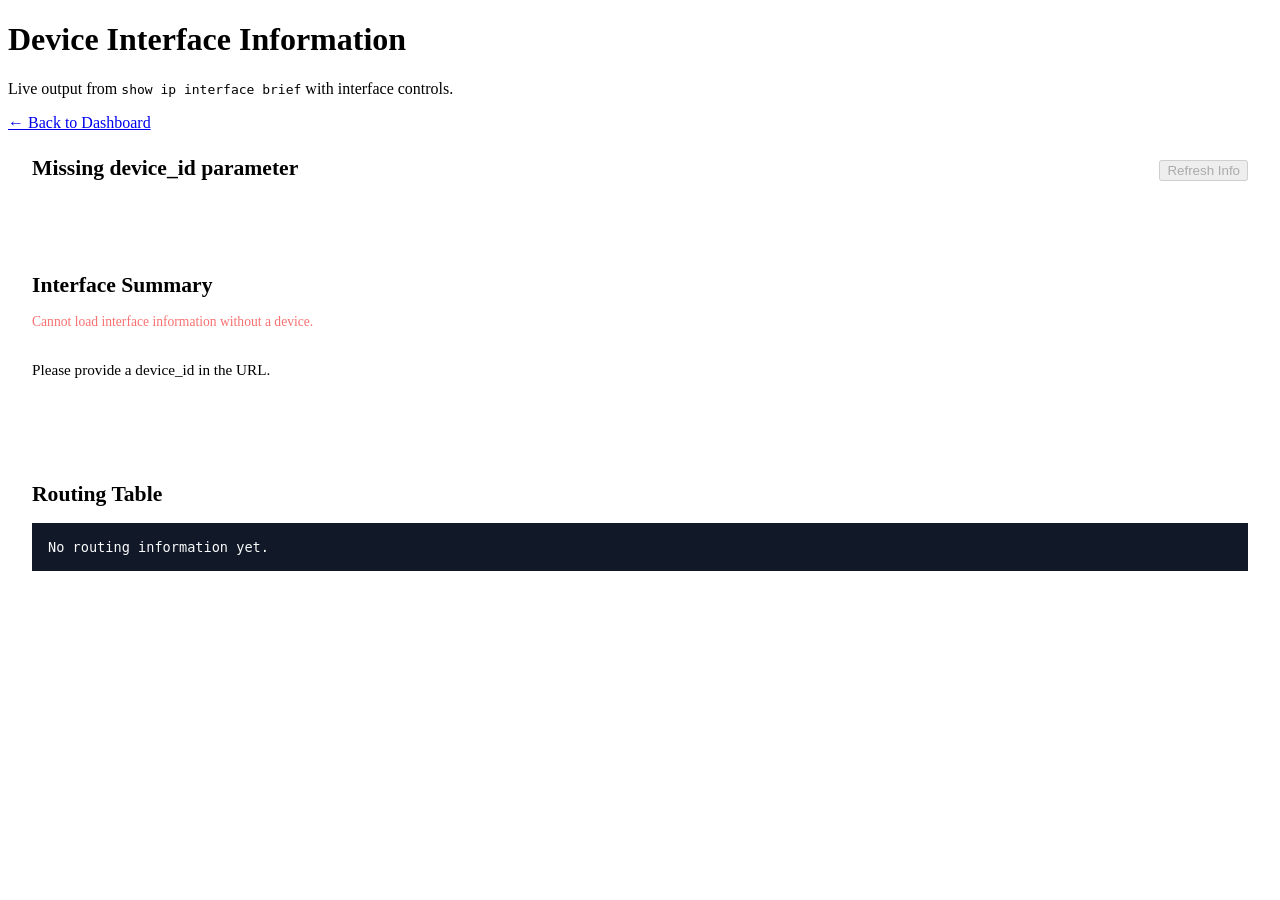
==== web/static/info.html @ cee13cc4 "Implement device information retrieval and management - Added `run_device_info` function to handle d" ====
<!doctype html>
<html>

<head>
  <meta charset="utf-8" />
  <meta name="viewport" content="width=device-width, initial-scale=1.0">
  <title>Topologist - Device Interface Info</title>
  <link rel="preconnect" href="https://fonts.googleapis.com">
  <link rel="preconnect" href="https://fonts.gstatic.com" crossorigin>
  <link href="https://fonts.googleapis.com/css2?family=IBM+Plex+Sans+Thai+Looped:wght@100;200;300;400;500;600;700&display=swap" rel="stylesheet">
  <link rel="stylesheet" href="/static/style.css">
  <style>
    .info-page {
      display: flex;
      flex-direction: column;
      gap: 1.5rem;
    }
    .info-card {
      background: var(--surface);
      border-radius: var(--radius-lg);
      border: 1px solid var(--border-color);
      box-shadow: var(--shadow-md);
      padding: 1.5rem;
    }
    .info-header {
      display: flex;
      align-items: center;
      justify-content: space-between;
      gap: 1rem;
      flex-wrap: wrap;
      margin-bottom: 1rem;
    }
    .info-header h2 {
      margin: 0;
      font-size: 1.35rem;
      color: var(--primary-color);
    }
    .meta-grid {
      display: grid;
      grid-template-columns: repeat(auto-fit, minmax(200px, 1fr));
      gap: 1rem;
      margin-top: 0.5rem;
    }
    .meta-item {
      background: var(--surface-elevated);
      border-radius: var(--radius-md);
      padding: 0.75rem 1rem;
      border: 1px solid var(--border-color);
    }
    .meta-item label {
      display: block;
      font-size: 0.75rem;
      text-transform: uppercase;
      letter-spacing: 0.05em;
      color: var(--text-muted);
      margin-bottom: 0.4rem;
    }
    .meta-item span {
      font-weight: 600;
      color: var(--text-primary);
      word-break: break-word;
    }
    .interface-table {
      width: 100%;
      border-collapse: collapse;
      margin-top: 1rem;
    }
    .interface-table th,
    .interface-table td {
      padding: 0.75rem 1rem;
      border-bottom: 1px solid var(--border-color);
      font-size: 0.9rem;
      vertical-align: middle;
    }
    .interface-table th {
      text-transform: uppercase;
      font-size: 0.75rem;
      letter-spacing: 0.05em;
      color: var(--text-secondary);
    }
    .status-group {
      display: inline-flex;
      gap: 0.4rem;
      align-items: center;
      flex-wrap: wrap;
    }
    .badge {
      display: inline-flex;
      align-items: center;
      padding: 0.2rem 0.6rem;
      border-radius: 999px;
      font-size: 0.7rem;
      text-transform: uppercase;
      letter-spacing: 0.05em;
      font-weight: 600;
    }
    .badge.connected {
      background: rgba(59, 165, 93, 0.18);
      color: #34D399;
    }
    .badge.disabled {
      background: rgba(237, 66, 69, 0.18);
      color: #F87171;
    }
    .badge.available {
      background: rgba(37, 99, 235, 0.18);
      color: #60A5FA;
    }
    .status-msg.inline {
      margin-top: 0.25rem;
      font-size: 0.85rem;
    }
    .empty-state {
      color: var(--text-secondary);
      font-size: 0.95rem;
      padding: 1rem 0;
    }
    .output-block {
      background: #111827;
      border-radius: var(--radius-md);
      border: 1px solid var(--border-color);
      padding: 1rem;
      font-family: "Source Code Pro", "Consolas", monospace;
      font-size: 0.85rem;
      color: #F9FAFB;
      white-space: pre-wrap;
      overflow-x: auto;
      max-height: 320px;
    }
    .spinner {
      display: inline-block;
      width: 1em;
      height: 1em;
      border: 2px solid rgba(255, 255, 255, 0.25);
      border-top-color: var(--primary-color);
      border-radius: 50%;
      animation: spin 0.8s linear infinite;
      margin-right: 0.5rem;
      vertical-align: middle;
    }
    @keyframes spin {
      to { transform: rotate(360deg); }
    }
  </style>
</head>

<body>
  <header class="app-header">
    <div class="header-content">
      <h1>Device Interface Information</h1>
      <p class="subtitle">Live output from <code>show ip interface brief</code> with interface controls.</p>
      <div class="header-nav">
        <a class="btn btn-secondary btn-sm" href="/">&larr; Back to Dashboard</a>
      </div>
    </div>
  </header>

  <main class="container">
    <div class="info-page">
      <section class="info-card">
        <div class="info-header">
          <div>
            <h2 id="deviceTitle">Loading device...</h2>
            <div class="status-msg inline" id="deviceStatus"></div>
          </div>
          <div class="header-actions">
            <button class="btn btn-secondary btn-sm" id="refreshBtn" disabled>Refresh Info</button>
          </div>
        </div>
        <div class="meta-grid" id="deviceMeta" style="display:none;"></div>
      </section>


      <section class="info-card">
        <div class="info-header">
          <h2>Interface Summary</h2>
        </div>
        <div id="commandStatus" class="status-msg inline"></div>
        <div id="interfacesContainer">
          <p class="empty-state">No interface summary available yet.</p>
        </div>
      </section>

      <section class="info-card">
        <div class="info-header">
          <h2>Routing Table</h2>
        </div>
        <div id="routeContainer" class="output-block">No routing information yet.</div>
      </section>
    </div>
  </main>

  <script>
    const AUTO_REFRESH_MS = 5000;

    async function api(path, opts = {}) {
      const resp = await fetch(path, { cache: 'no-store', ...opts });
      if (!resp.ok) {
        const msg = await resp.text().catch(() => resp.statusText || `HTTP ${resp.status}`);
        throw new Error(msg || `HTTP ${resp.status}`);
      }
      return resp.json();
    }

    const params = new URLSearchParams(window.location.search);
    const deviceId = params.get('device_id');
    const deviceTitleEl = document.getElementById('deviceTitle');
    const deviceStatusEl = document.getElementById('deviceStatus');
    const deviceMetaEl = document.getElementById('deviceMeta');
    const commandStatusEl = document.getElementById('commandStatus');
    const interfacesContainerEl = document.getElementById('interfacesContainer');
    const routeContainerEl = document.getElementById('routeContainer');
    const refreshBtn = document.getElementById('refreshBtn');

    let deviceRecord = null;
    let latestInfo = null;
    let autoTimer = null;

    refreshBtn.addEventListener('click', () => {
      if (deviceId) {
        loadLatestInfo(true);
      }
    });

    function formatTimestamp(epoch) {
      if (!epoch) return 'N/A';
      const dt = new Date(epoch * 1000);
      if (Number.isNaN(dt.getTime())) return 'N/A';
      return dt.toLocaleString();
    }

    function setCommandStatus(message, isError = false, showSpinner = false) {
      if (!message) {
        commandStatusEl.textContent = '';
        return;
      }
      if (showSpinner) {
        commandStatusEl.innerHTML = `<span class="spinner"></span>${message}`;
      } else {
        commandStatusEl.textContent = message;
      }
      commandStatusEl.style.color = isError ? '#F87171' : 'var(--text-secondary)';
    }

    function renderDeviceHeader() {
      if (!deviceRecord) {
        deviceTitleEl.textContent = 'Device not found';
        deviceStatusEl.textContent = '';
        return;
      }
      const host = deviceRecord.host || '(unknown host)';
      const displayName = deviceRecord.display_name ? ` (${deviceRecord.display_name})` : '';
      deviceTitleEl.textContent = `${host}${displayName}`;
      deviceStatusEl.textContent = `Status: ${deviceRecord.status || 'unknown'} | Platform: ${deviceRecord.platform || '-'}`;
    }

    function renderDeviceMeta() {
      if (!deviceRecord) return;
      deviceMetaEl.style.display = 'grid';
      deviceMetaEl.innerHTML = '';
      const items = [
        { label: 'Primary Host', value: deviceRecord.host || '-' },
        { label: 'Display Name', value: deviceRecord.display_name || '-' },
        { label: 'Platform', value: deviceRecord.platform || '-' },
        { label: 'Depth', value: deviceRecord.depth ?? '-' },
        { label: 'Parent', value: deviceRecord.parent || '-' }
      ];
      if (latestInfo) {
        items.push({ label: 'Last Updated', value: formatTimestamp(latestInfo.updated_at) });
        items.push({ label: 'Worker Status', value: latestInfo.latest_status || latestInfo.status || '-' });
      }
      items.forEach(item => {
        const div = document.createElement('div');
        div.className = 'meta-item';
        div.innerHTML = `<label>${item.label}</label><span>${item.value}</span>`;
        deviceMetaEl.appendChild(div);
      });
    }

    function parseShowIpInterfaceBrief(output) {
      const results = [];
      if (!output) return results;
      const lines = output.split(/\r?\n/).map(line => line.trim()).filter(Boolean);
      const headerIndex = lines.findIndex(line => /^Interface\s+IP-Address/i.test(line));
      const dataLines = headerIndex >= 0 ? lines.slice(headerIndex + 1) : lines;
      dataLines.forEach(line => {
        if (!line || line.startsWith('---')) return;
        const tokens = line.split(/\s+/);
        if (tokens.length < 6) return;
        const iface = tokens[0];
        const ipAddress = tokens[1];
        const ok = tokens[2];
        const method = tokens[3];
        const protocol = tokens[tokens.length - 1];
        const statusTokens = tokens.slice(4, tokens.length - 1);
        const status = statusTokens.join(' ');
        results.push({
          name: iface,
          ip: ipAddress,
          ok,
          method,
          status,
          protocol
        });
      });
      return results;
    }

    function renderInterfaces(parsed) {
      if (!parsed || !parsed.length) {
        interfacesContainerEl.innerHTML = '<p class="empty-state">No interface summary available yet. Background updates run every few seconds.</p>';
        return;
      }
      const table = document.createElement('table');
      table.className = 'interface-table';
      table.innerHTML = `
        <thead>
          <tr>
            <th>Interface</th>
            <th>IP Address</th>
            <th>Status</th>
            <th>Protocol</th>
          </tr>
        </thead>
      `;
      const tbody = document.createElement('tbody');
      parsed.forEach(row => {
        const tr = document.createElement('tr');
        tr.innerHTML = `
          <td>${row.name}</td>
          <td>${row.ip}</td>
          <td>${row.status}</td>
          <td>${row.protocol}</td>
        `;
        tbody.appendChild(tr);
      });
      table.appendChild(tbody);
      interfacesContainerEl.innerHTML = '';
      interfacesContainerEl.appendChild(table);
    }

    async function loadLatestInfo(showSpinner = false) {
      if (!deviceId) return;
      try {
        if (showSpinner) {
          setCommandStatus('Loading latest interface summary...', false, true);
          interfacesContainerEl.innerHTML = '<p class="empty-state">Loading...</p>';
          routeContainerEl.textContent = 'Loading routing table...';
        }
        const info = await api(`/api/devices/${deviceId}/info/latest`);
        latestInfo = info;
        let ifaceOutput = '';
        let routeOutput = '';
        if (info.results) {
          info.results.forEach(item => {
            if (item.command && item.command.toLowerCase().includes('interface brief')) {
              ifaceOutput = item.output || '';
            } else if (item.command && item.command.toLowerCase().includes('ip route')) {
              routeOutput = item.output || '';
            }
          });
        }
        const parsed = parseShowIpInterfaceBrief(ifaceOutput);
        renderDeviceMeta();
        renderInterfaces(parsed);
        routeContainerEl.textContent = routeOutput || 'No routing information available.';
        if (info.status === 'succeeded') {
          const ts = formatTimestamp(info.updated_at);
          let message = `Last updated ${ts}`;
          if (info.fallback) {
            const latestTs = formatTimestamp(info.latest_updated_at);
            message += latestTs != 'N/A' ? ` • Showing previous data (latest job ${info.latest_status} at ${latestTs})` : ' • Showing previous data';
          }
          setCommandStatus(message + (info.cached ? ' (cached)' : ''));
        } else if (info.latest_status === 'queued' || info.latest_status === 'running') {
          setCommandStatus('Worker is collecting interface summary...', false, true);
        } else {
          setCommandStatus(info.error || 'No interface summary available.', true);
        }
      } catch (e) {
        setCommandStatus(e.message || 'Failed to load interface summary.', true);
      }
    }

    async function init() {
      if (!deviceId) {
        deviceTitleEl.textContent = 'Missing device_id parameter';
        interfacesContainerEl.innerHTML = '<p class="empty-state">Please provide a device_id in the URL.</p>';
        setCommandStatus('Cannot load interface information without a device.', true);
        refreshBtn.disabled = true;
        return;
      }
      try {
        const allDevices = await api('/api/devices');
        deviceRecord = allDevices.find(d => d._id === deviceId);
        renderDeviceHeader();
        if (!deviceRecord) {
          interfacesContainerEl.innerHTML = '<p class="empty-state">Device not found.</p>';
          setCommandStatus('Device not found.', true);
          refreshBtn.disabled = true;
          return;
        }
        await loadLatestInfo(true);
        refreshBtn.disabled = false;
        autoTimer = setInterval(() => loadLatestInfo(false), AUTO_REFRESH_MS);
      } catch (e) {
        deviceTitleEl.textContent = 'Failed to load device';
        interfacesContainerEl.innerHTML = `<p class="empty-state">${e.message || 'Unable to load device details.'}</p>`;
        setCommandStatus(e.message || 'Unable to load device details.', true);
        refreshBtn.disabled = true;
      }
    }

    window.addEventListener('beforeunload', () => {
      if (autoTimer) clearInterval(autoTimer);
    });

    init();
  </script>
</body>

</html>
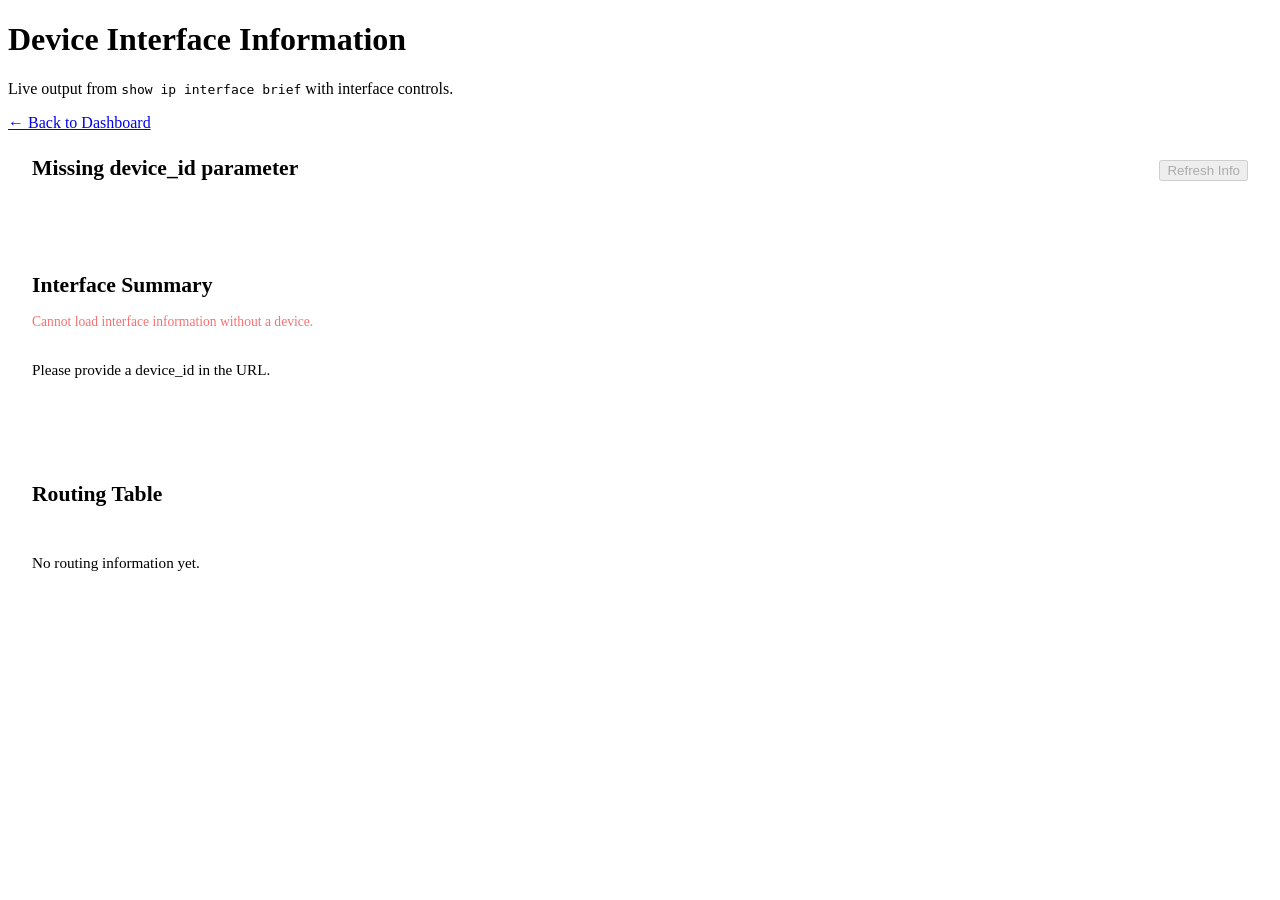
==== commit b6f0102f: "Enhance routing table display with improved layout and detailed route information" ====
--- a/web/static/info.html
+++ b/web/static/info.html
@@ -115,17 +115,209 @@
       font-size: 0.95rem;
       padding: 1rem 0;
     }
-    .output-block {
-      background: #111827;
+    .route-container {
+      display: flex;
+      flex-direction: column;
+      gap: 1.25rem;
+    }
+    .route-summary {
+      display: flex;
+      flex-wrap: wrap;
+      justify-content: space-between;
+      gap: 1rem;
+      background: var(--surface-elevated);
+      border: 1px dashed var(--border-color);
+      border-radius: var(--radius-md);
+      padding: 1rem 1.25rem;
+    }
+    .route-summary-count {
+      display: flex;
+      flex-direction: column;
+      gap: 0.2rem;
+    }
+    .route-summary-count strong {
+      font-size: 1.6rem;
+      line-height: 1;
+    }
+    .route-summary-count .label {
+      font-size: 0.72rem;
+      text-transform: uppercase;
+      letter-spacing: 0.06em;
+      color: var(--text-muted);
+    }
+    .route-summary-count .meta {
+      font-size: 0.82rem;
+      color: var(--text-secondary);
+    }
+    .route-legend {
+      display: flex;
+      flex-wrap: wrap;
+      gap: 0.5rem;
+      align-items: center;
+    }
+    .route-legend-chip {
+      display: inline-flex;
+      align-items: center;
+      gap: 0.45rem;
+      padding: 0.35rem 0.75rem;
+      border-radius: 999px;
+      font-size: 0.75rem;
+      text-transform: uppercase;
+      letter-spacing: 0.05em;
+      border: 1px solid transparent;
+      background: rgba(59, 130, 246, 0.1);
+      color: var(--text-secondary);
+    }
+    .route-legend-chip small {
+      font-size: 0.7rem;
+      color: var(--text-muted);
+    }
+    .route-legend-chip span {
+      font-weight: 600;
+    }
+    .legend-badge {
+      width: 0.65rem;
+      height: 0.65rem;
+      border-radius: 999px;
+      border: 1px solid transparent;
+      display: inline-flex;
+    }
+    .legend-badge.route-type--connected { background: #10B981; border-color: rgba(16, 185, 129, 0.25); }
+    .legend-badge.route-type--local { background: #3B82F6; border-color: rgba(59, 130, 246, 0.3); }
+    .legend-badge.route-type--static { background: #F59E0B; border-color: rgba(245, 158, 11, 0.35); }
+    .legend-badge.route-type--ospf { background: #8B5CF6; border-color: rgba(139, 92, 246, 0.35); }
+    .legend-badge.route-type--eigrp { background: #F87171; border-color: rgba(248, 113, 113, 0.35); }
+    .legend-badge.route-type--rip { background: #F97316; border-color: rgba(249, 115, 22, 0.35); }
+    .legend-badge.route-type--bgp { background: #14B8A6; border-color: rgba(20, 184, 166, 0.35); }
+    .legend-badge.route-type--other { background: #64748B; border-color: rgba(100, 116, 139, 0.35); }
+    .route-grid {
+      display: grid;
+      grid-template-columns: repeat(auto-fill, minmax(260px, 1fr));
+      gap: 1rem;
+    }
+    .route-card {
+      background: var(--surface-elevated);
       border-radius: var(--radius-md);
       border: 1px solid var(--border-color);
-      padding: 1rem;
+      box-shadow: var(--shadow-sm);
+      padding: 1rem 1.25rem;
+      display: flex;
+      flex-direction: column;
+      gap: 0.85rem;
+    }
+    .route-description {
+      margin: 0;
+      font-size: 0.82rem;
+      color: var(--text-secondary);
+    }
+    .route-card--default {
+      border-color: rgba(59, 130, 246, 0.55);
+      box-shadow: 0 0 0 1px rgba(59, 130, 246, 0.25);
+    }
+    .route-card-header {
+      display: flex;
+      justify-content: space-between;
+      align-items: center;
+      gap: 0.5rem;
+      flex-wrap: wrap;
+    }
+    .route-type-badge {
+      display: inline-flex;
+      align-items: center;
+      gap: 0.4rem;
+      padding: 0.3rem 0.75rem;
+      border-radius: 999px;
+      font-size: 0.75rem;
+      font-weight: 600;
+      letter-spacing: 0.05em;
+      text-transform: uppercase;
+    }
+    .route-type--connected {
+      background: rgba(52, 211, 153, 0.2);
+      color: #10B981;
+    }
+    .route-type--local {
+      background: rgba(96, 165, 250, 0.2);
+      color: #3B82F6;
+    }
+    .route-type--static {
+      background: rgba(251, 191, 36, 0.18);
+      color: #F59E0B;
+    }
+    .route-type--ospf {
+      background: rgba(167, 139, 250, 0.2);
+      color: #8B5CF6;
+    }
+    .route-type--eigrp {
+      background: rgba(248, 113, 113, 0.2);
+      color: #F87171;
+    }
+    .route-type--bgp {
+      background: rgba(94, 234, 212, 0.2);
+      color: #14B8A6;
+    }
+    .route-type--rip {
+      background: rgba(251, 146, 60, 0.2);
+      color: #F97316;
+    }
+    .route-type--other {
+      background: rgba(148, 163, 184, 0.2);
+      color: #64748B;
+    }
+    .route-code {
       font-family: "Source Code Pro", "Consolas", monospace;
-      font-size: 0.85rem;
-      color: #F9FAFB;
-      white-space: pre-wrap;
-      overflow-x: auto;
-      max-height: 320px;
+      font-size: 0.8rem;
+      color: var(--text-muted);
+    }
+    .route-destination {
+      display: flex;
+      flex-direction: column;
+      gap: 0.2rem;
+    }
+    .route-destination span.value {
+      font-size: 1.1rem;
+      font-weight: 600;
+      color: var(--text-primary);
+    }
+    .route-destination span.label {
+      font-size: 0.75rem;
+      text-transform: uppercase;
+      letter-spacing: 0.05em;
+      color: var(--text-muted);
+    }
+    .route-destination span.meta {
+      font-size: 0.75rem;
+      color: var(--text-secondary);
+    }
+    .route-meta {
+      display: grid;
+      grid-template-columns: repeat(auto-fit, minmax(180px, 1fr));
+      gap: 0.75rem;
+    }
+    .route-meta-item {
+      display: flex;
+      flex-direction: column;
+      gap: 0.3rem;
+    }
+    .route-meta-item label {
+      font-size: 0.7rem;
+      text-transform: uppercase;
+      letter-spacing: 0.05em;
+      color: var(--text-muted);
+    }
+    .route-meta-item span {
+      display: inline-flex;
+      align-items: center;
+      max-width: 100%;
+      padding: 0.2rem 0.55rem;
+      border-radius: var(--radius-sm);
+      background: rgba(255, 255, 255, 0.04);
+      font-weight: 600;
+      color: var(--text-primary);
+      word-break: normal;
+      white-space: nowrap;
+      overflow: hidden;
+      text-overflow: ellipsis;
     }
     .spinner {
       display: inline-block;
@@ -185,7 +377,9 @@
         <div class="info-header">
           <h2>Routing Table</h2>
         </div>
-        <div id="routeContainer" class="output-block">No routing information yet.</div>
+        <div id="routeContainer" class="route-container">
+          <p class="empty-state">No routing information yet.</p>
+        </div>
       </section>
     </div>
   </main>
@@ -306,6 +500,126 @@
       return results;
     }
 
+    const ROUTE_TYPE_META = {
+      connected: { label: 'Connected', description: 'Directly attached network', badgeClass: 'route-type--connected', codes: ['C'] },
+      local: { label: 'Local', description: 'Host route to local interface', badgeClass: 'route-type--local', codes: ['L'] },
+      static: { label: 'Static', description: 'Static route', badgeClass: 'route-type--static', codes: ['S'] },
+      ospf: { label: 'OSPF', description: 'OSPF-learned route', badgeClass: 'route-type--ospf', codes: ['O'] },
+      eigrp: { label: 'EIGRP', description: 'EIGRP-learned route', badgeClass: 'route-type--eigrp', codes: ['D'] },
+      rip: { label: 'RIP', description: 'RIP-learned route', badgeClass: 'route-type--rip', codes: ['R'] },
+      bgp: { label: 'BGP', description: 'BGP-learned route', badgeClass: 'route-type--bgp', codes: ['B'] },
+      other: { label: 'Other', description: 'Additional routing sources', badgeClass: 'route-type--other', codes: [] }
+    };
+
+    function normalizeRouteCode(code) {
+      if (!code) return '';
+      return code.replace(/[^A-Z]/gi, '').toUpperCase();
+    }
+
+    function detectRouteType(code) {
+      const normalized = normalizeRouteCode(code);
+      if (!normalized) return { key: 'other', ...ROUTE_TYPE_META.other };
+      for (const [key, meta] of Object.entries(ROUTE_TYPE_META)) {
+        if (key === 'other') continue;
+        if (meta.codes.some(prefix => normalized.startsWith(prefix))) {
+          return { key, ...meta };
+        }
+      }
+      return { key: 'other', ...ROUTE_TYPE_META.other };
+    }
+
+    function parseShowIpRoute(output) {
+      const result = {
+        routes: [],
+        summary: { total: 0, defaultCount: 0, byType: {} },
+        defaultGateway: null,
+        typesUsed: new Set()
+      };
+      if (!output) return result;
+      const lines = output.split(/\r?\n/).map(line => line.trim()).filter(Boolean);
+      const routeRegex = /^([A-Z\*\+\!][A-Z\*\+\!]*)\s+(\S+)\s+(.*)$/;
+      lines.forEach(line => {
+        if (!line) return;
+        const lower = line.toLowerCase();
+        if (lower.startsWith('gateway of last resort')) {
+          result.defaultGateway = line.replace(/gateway of last resort is/i, '').trim() || null;
+          return;
+        }
+        if (lower.startsWith('codes:')) return;
+        const match = line.match(routeRegex);
+        if (!match) return;
+        const code = match[1];
+        const prefix = match[2];
+        if (prefix === '-' || prefix === '—') return;
+        let rest = match[3].trim();
+        let metricText = '';
+        let via = '';
+        let iface = '';
+        let age = '';
+
+        const viaIdx = rest.indexOf(' via ');
+        if (viaIdx >= 0) {
+          metricText = rest.substring(0, viaIdx).trim();
+          rest = rest.substring(viaIdx + 5);
+          const parts = rest.split(',').map(p => p.trim()).filter(Boolean);
+          via = parts[0] || '';
+          if (parts.length >= 3) {
+            age = parts.slice(1, parts.length - 1).join(', ');
+            iface = parts[parts.length - 1] || '';
+          } else if (parts.length === 2) {
+            if (parts[1] && parts[1].includes(':')) {
+              age = parts[1];
+            } else {
+              iface = parts[1];
+            }
+          }
+          if (!iface && parts.length) iface = parts[parts.length - 1] || '';
+        } else if (rest.includes('is directly connected')) {
+          metricText = rest.replace(/ is directly connected.*/i, '').trim();
+          via = 'Directly connected';
+          const parts = rest.split(',').map(p => p.trim()).filter(Boolean);
+          iface = parts[parts.length - 1] || '';
+        } else {
+          metricText = rest;
+        }
+
+        let adminDistance = '';
+        let metric = '';
+        if (metricText.startsWith('[') && metricText.endsWith(']')) {
+          const inner = metricText.slice(1, -1);
+          const [ad, met] = inner.split('/');
+          adminDistance = ad || '';
+          metric = met || '';
+        } else {
+          metric = metricText;
+        }
+
+        const typeInfo = detectRouteType(code);
+        const isDefault = code.includes('*') || prefix === '0.0.0.0/0';
+
+        result.routes.push({
+          code,
+          prefix,
+          type: typeInfo.key,
+          typeLabel: typeInfo.label,
+          badgeClass: typeInfo.badgeClass,
+          description: `${typeInfo.description}${isDefault ? ' • Default route' : ''}`,
+          metric,
+          adminDistance,
+          via,
+          iface,
+          age,
+          isDefault
+        });
+
+        result.summary.total += 1;
+        if (isDefault) result.summary.defaultCount += 1;
+        result.summary.byType[typeInfo.key] = (result.summary.byType[typeInfo.key] || 0) + 1;
+        result.typesUsed.add(typeInfo.key);
+      });
+      return result;
+    }
+
     function renderInterfaces(parsed) {
       if (!parsed || !parsed.length) {
         interfacesContainerEl.innerHTML = '<p class="empty-state">No interface summary available yet. Background updates run every few seconds.</p>';
@@ -339,13 +653,111 @@
       interfacesContainerEl.appendChild(table);
     }
 
+    function renderRoutes(parsed) {
+      if (!parsed || !parsed.routes || !parsed.routes.length) {
+        routeContainerEl.innerHTML = '<p class="empty-state">No routing information available.</p>';
+        return;
+      }
+      routeContainerEl.innerHTML = '';
+
+      const summary = document.createElement('div');
+      summary.className = 'route-summary';
+
+      const totalBlock = document.createElement('div');
+      totalBlock.className = 'route-summary-count';
+      totalBlock.innerHTML = `
+        <span class="label">Total Routes</span>
+        <strong>${parsed.summary.total}</strong>
+        <span class="meta">${parsed.summary.defaultCount} default · ${parsed.routes.filter(r => r.via && r.via !== 'Directly connected').length} next-hop</span>
+      `;
+      summary.appendChild(totalBlock);
+
+      if (parsed.defaultGateway) {
+        const defaultBlock = document.createElement('div');
+        defaultBlock.className = 'route-summary-count';
+        defaultBlock.innerHTML = `
+          <span class="label">Gateway of Last Resort</span>
+          <span class="meta">${parsed.defaultGateway}</span>
+        `;
+        summary.appendChild(defaultBlock);
+      }
+
+      const legend = document.createElement('div');
+      legend.className = 'route-legend';
+      const typesUsed = parsed.typesUsed instanceof Set ? parsed.typesUsed : new Set(parsed.typesUsed || []);
+      const typeOrder = ['connected', 'local', 'static', 'ospf', 'eigrp', 'rip', 'bgp', 'other'];
+      let legendCount = 0;
+      typeOrder.forEach(typeKey => {
+        if (!typesUsed.has(typeKey)) return;
+        const meta = ROUTE_TYPE_META[typeKey];
+        const chip = document.createElement('div');
+        chip.className = 'route-legend-chip';
+        chip.innerHTML = `<span class="legend-badge ${meta.badgeClass}"></span><span>${meta.label}</span><small>${parsed.summary.byType[typeKey]} route${parsed.summary.byType[typeKey] > 1 ? 's' : ''}</small>`;
+        legend.appendChild(chip);
+        legendCount += 1;
+      });
+      if (!legendCount) {
+        const placeholder = document.createElement('div');
+        placeholder.className = 'route-legend-chip';
+        placeholder.textContent = 'Route sources pending';
+        legend.appendChild(placeholder);
+      }
+      summary.appendChild(legend);
+
+      routeContainerEl.appendChild(summary);
+
+      const grid = document.createElement('div');
+      grid.className = 'route-grid';
+      parsed.routes.forEach(route => {
+        const card = document.createElement('article');
+        card.className = 'route-card';
+        if (route.isDefault) {
+          card.classList.add('route-card--default');
+        }
+        const metaLines = [];
+        if (route.metric) metaLines.push(`Metric ${route.metric}`);
+        if (route.adminDistance) metaLines.push(`AD ${route.adminDistance}`);
+        const metaHtml = metaLines.length ? `<span class="meta">${metaLines.join(' · ')}</span>` : '';
+        const ageHtml = route.age ? `
+          <div class="route-meta-item">
+            <label>Age</label>
+            <span>${route.age}</span>
+          </div>` : '';
+        card.innerHTML = `
+          <div class="route-card-header">
+            <span class="route-type-badge ${route.badgeClass || 'route-type--other'}">${route.typeLabel || 'Route'}</span>
+            <span class="route-code">${route.code}</span>
+          </div>
+          <p class="route-description">${route.description}</p>
+          <div class="route-destination">
+            <span class="label">Destination</span>
+            <span class="value">${route.prefix}</span>
+            ${metaHtml}
+          </div>
+          <div class="route-meta">
+            <div class="route-meta-item">
+              <label>Next Hop</label>
+              <span>${route.via || '—'}</span>
+            </div>
+            <div class="route-meta-item">
+              <label>Interface</label>
+              <span>${route.iface || '—'}</span>
+            </div>
+            ${ageHtml}
+          </div>
+        `;
+        grid.appendChild(card);
+      });
+      routeContainerEl.appendChild(grid);
+    }
+
     async function loadLatestInfo(showSpinner = false) {
       if (!deviceId) return;
       try {
         if (showSpinner) {
           setCommandStatus('Loading latest interface summary...', false, true);
           interfacesContainerEl.innerHTML = '<p class="empty-state">Loading...</p>';
-          routeContainerEl.textContent = 'Loading routing table...';
+          routeContainerEl.innerHTML = '<p class="empty-state">Loading routing table...</p>';
         }
         const info = await api(`/api/devices/${deviceId}/info/latest`);
         latestInfo = info;
@@ -363,7 +775,8 @@
         const parsed = parseShowIpInterfaceBrief(ifaceOutput);
         renderDeviceMeta();
         renderInterfaces(parsed);
-        routeContainerEl.textContent = routeOutput || 'No routing information available.';
+        const routeParsed = parseShowIpRoute(routeOutput);
+        renderRoutes(routeParsed);
         if (info.status === 'succeeded') {
           const ts = formatTimestamp(info.updated_at);
           let message = `Last updated ${ts}`;
